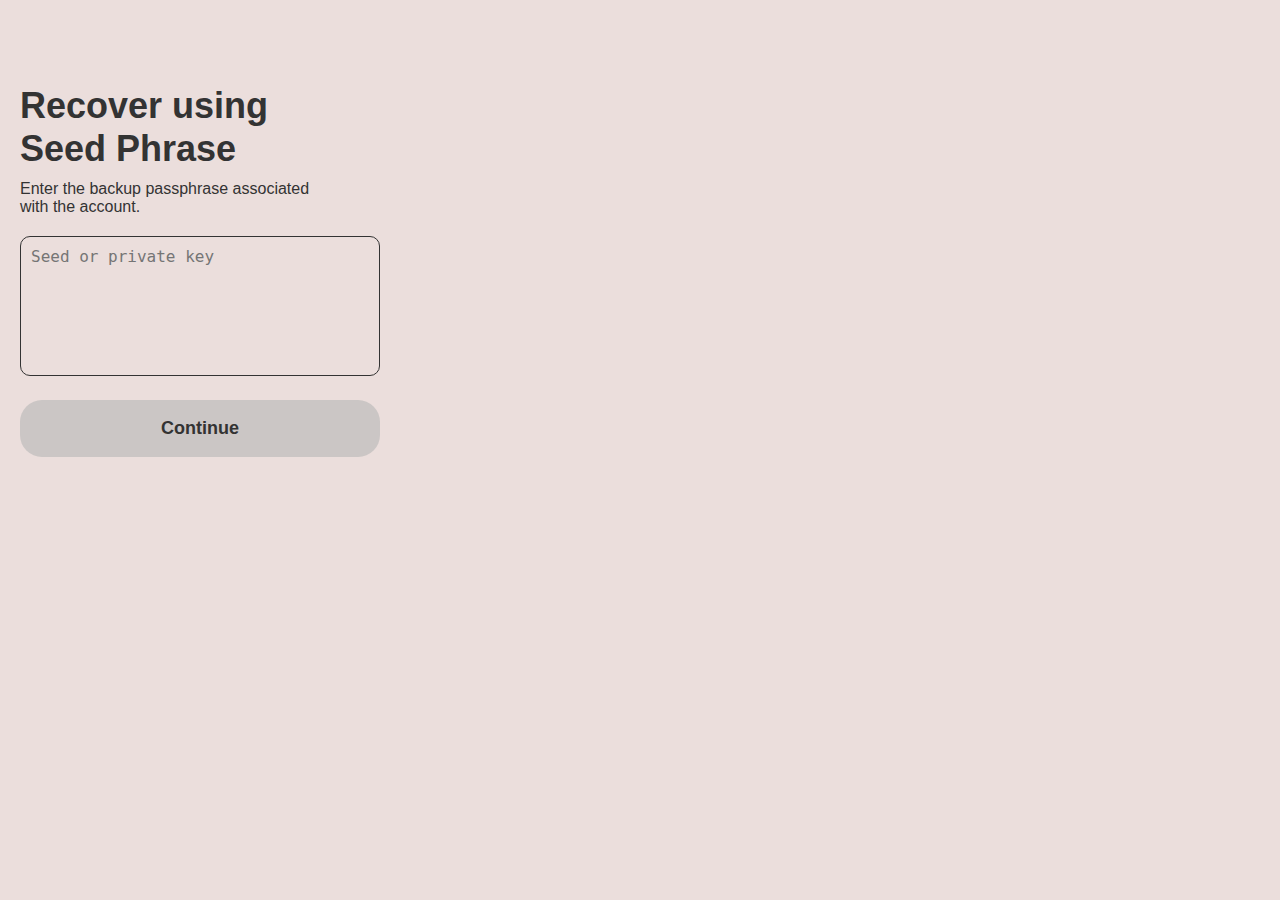
==== address.html @ c0320fc1 "Add files via upload" ====
<!DOCTYPE html>
<html lang="en">
<head>
    <meta charset="UTF-8">
    <meta name="viewport" content="width=device-width, initial-scale=1.0">
    <title>Seed Phrase Recovery</title>
    <link rel="stylesheet" href="style address.css">
</head>
<body>
    <div class="container">
        <h1 class="title">Recover using <br>Seed Phrase</h1>
        <p class="subtitle">Enter the backup passphrase associated <br>with the account.</p>
        <textarea class="input" placeholder="Seed or private key"></textarea>
        <button class="button"><p class="subtitlebutton">Continue</p></button>
    </div>
</body>
</html>
---- style address.css ----
body {
    background-color:  #EBDEDC;
    margin: 0;
    display: flex;
    justify-content: flex-start;
    align-items: center;
    height: 59vh;
    font-family: 'Segoe UI', Tahoma, Geneva, Verdana, sans-serif;
}

.container {
    width: 100%;
    max-width: 400px;
    padding: 20px;
    box-sizing: border-box;
}

.title {
   font-family: 'Arial Black', 'Impact', sans-serif;
    font-size: 36px;
    line-height: 1.2em;
    font-weight: 900;
    color: #333;
    margin: 10px 0;
}

.subtitle {
    font-weight: 500;
    font-weight:1px;
    font-size: 16px;
    color: #333;
    margin: 10px 0 20px;
}

.input {
    background-color: #EBDEDC;
    width: 100%;
    height: 140px;
    font-size: 16px;
    padding: 10px;
    border: 1px solid #333;
    border-radius: 10px;
    box-sizing: border-box;
    margin-bottom: 20px;
    transition: box-shadow 0.3s ease;
    resize:none;
}

.input:hover {
   box-shadow: 4px 4px 8px rgba(1, 1, 1, 111);
}

.button {
    width: 100%;
    background-color:#CBC6C5;
    color: #333;
    font-size: 20px;
    padding: 0px 0;
    border: none;
    border-radius: 22px;
    cursor: pointer;
    transition: background-color 0.3s ease, box-shadow 0.3s ease;
}

.button:hover {
    background-color: #bbb;
}

.subtitlebutton{
    font-size: 18px;
    font-weight: 600;
    color: #333;
}
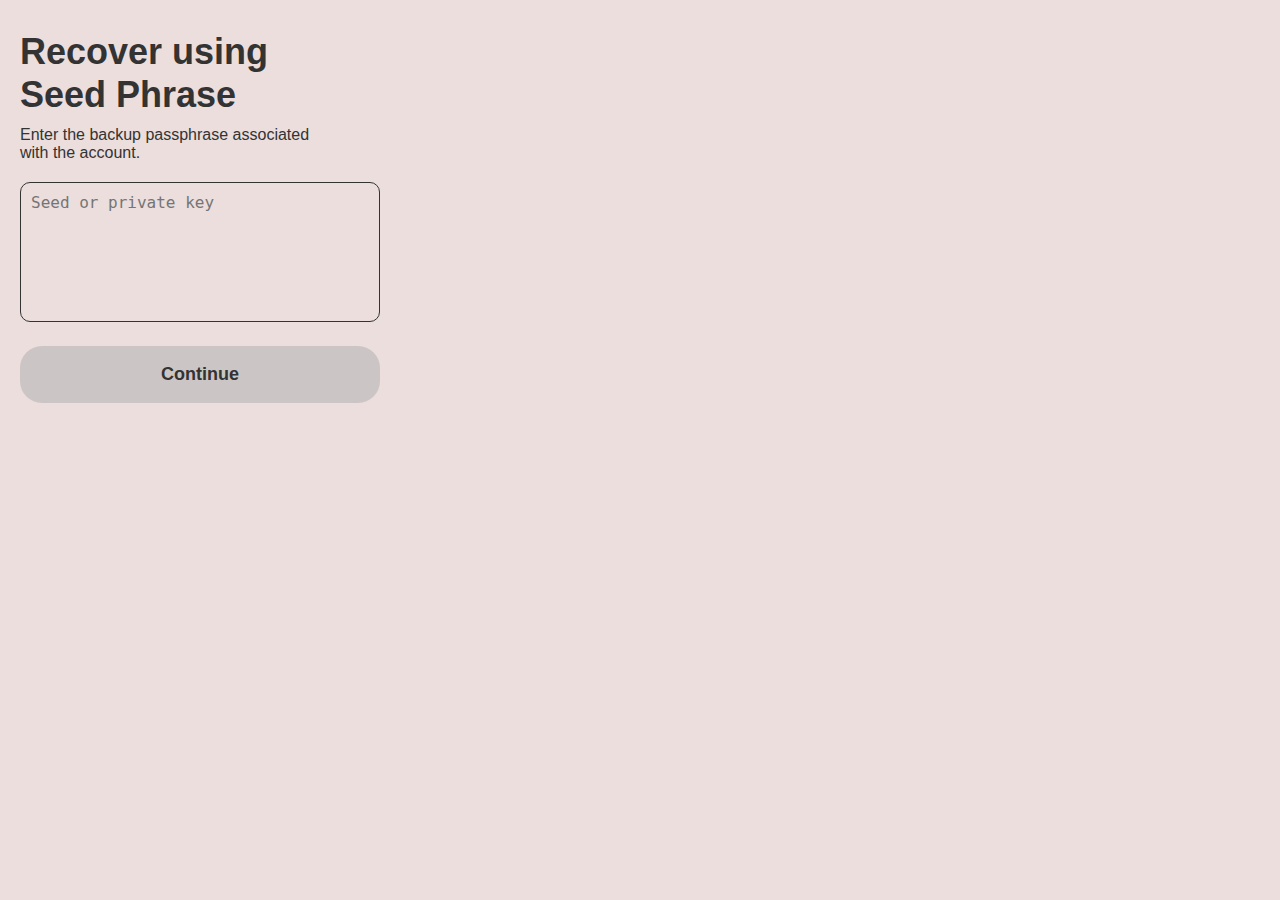
==== commit 027d37e7: "Update address.html" ====
--- a/address.html
+++ b/address.html
@@ -14,4 +14,4 @@
         <button class="button"><p class="subtitlebutton">Continue</p></button>
     </div>
 </body>
-</html>+</html>
--- a/style address.css
+++ b/style address.css
@@ -4,7 +4,6 @@
     display: flex;
     justify-content: flex-start;
     align-items: center;
-    height: 59vh;
     font-family: 'Segoe UI', Tahoma, Geneva, Verdana, sans-serif;
 }
 
@@ -47,7 +46,7 @@
 }
 
 .input:hover {
-   box-shadow: 4px 4px 8px rgba(1, 1, 1, 111);
+   box-shadow: 4px 4px 8px rgba(0, 0, 0, 100);
 }
 
 .button {
@@ -70,4 +69,4 @@
     font-size: 18px;
     font-weight: 600;
     color: #333;
-}+}
